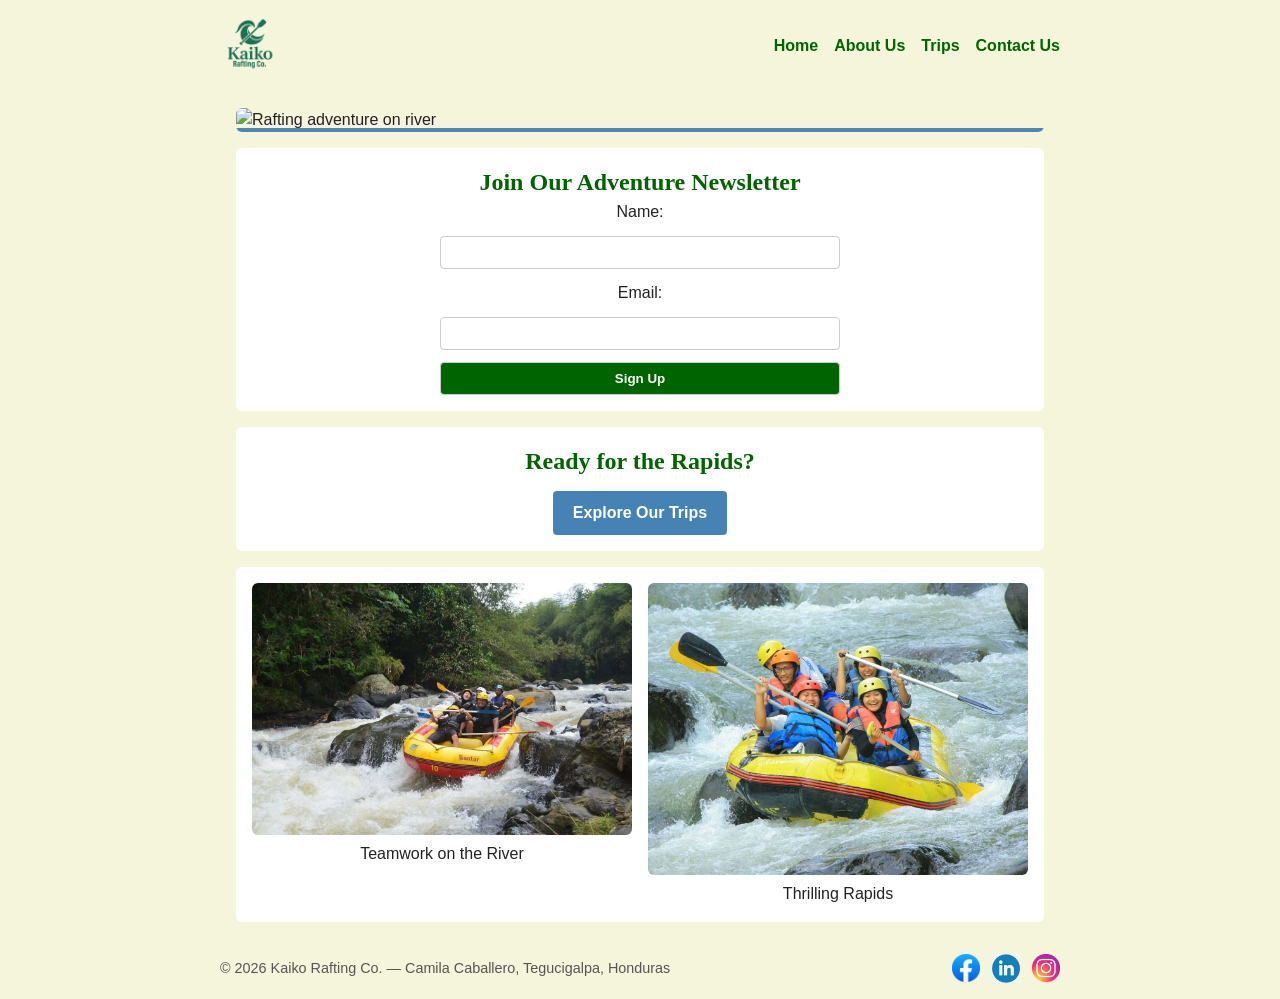
==== wwr/index.html @ 044cdede "modified archives" ====
<!doctype html>
<html lang="en">

<head>
    <meta charset="utf-8">
    <meta name="viewport" content="width=device-width, initial-scale=1">
    <meta name="description"
      content="Kaiko Rafting Co. offers thrilling rafting adventures, expert guides, and unforgettable experiences.">
    <meta name="author" content="Camila Caballero">
    <title>Kaiko Rafting Co. - Home</title>
    <link rel="stylesheet" href="styles/rafting.css">
</head>

<body>
    <header>
        <div class="logo">
            <img src="images/kaiko.png" alt="Kaiko Rafting Co. logo">
        </div>
        <nav class="mainnav">
            <a href="index.html">Home</a>
            <a href="about.html">About Us</a>
            <a href="trips.html">Trips</a>
            <a href="contact.html">Contact Us</a>
        </nav>
    </header>

    <main>
        <div class="hero">
            <img src="images/hero-home.jpg" alt="Rafting adventure on river">
            <h1>Life is a Journey</h1>
        </div>

        <section class="newsletter">
            <h2>Join Our Adventure Newsletter</h2>
            <form>
                <label for="name">Name:</label>
                <input type="text" id="name" name="name" required>
                <label for="email">Email:</label>
                <input type="email" id="email" name="email" required>
                <button type="submit">Sign Up</button>
            </form>
        </section>

        <section class="cta">
            <h2>Ready for the Rapids?</h2>
            <a href="trips.html">Explore Our Trips</a>
        </section>

        <section class="adventure">
            <figure>
                <img src="images/adventure1.jpg" alt="Rafting team">
                <figcaption>Teamwork on the River</figcaption>
            </figure>
            <figure>
                <img src="images/adventure2.jpg" alt="River rapids">
                <figcaption>Thrilling Rapids</figcaption>
            </figure>
        </section>
    </main>

    <footer>
        <p>© 2026 Kaiko Rafting Co. — Camila Caballero, Tegucigalpa, Honduras</p>
        <nav class="socialmedia">
            <a href="#"><img src="images/facebook.png" alt="Facebook"></a>
            <a href="#"><img src="images/linkedin.png" alt="LinkedIn"></a>
            <a href="#"><img src="images/instagram.png" alt="Instagram"></a>
        </nav>
    </footer>
</body>

</html>
---- wwr/styles/rafting.css ----
:root {
    --primary-color: #006400;
    --accent1-color: steelblue;
    --accent2-color: beige;
    --body-font: "Segoe UI", Roboto, Arial, sans-serif;
    --heading-font: "Georgia", "Times New Roman", serif;
    --max-width: 840px;
}

* {
    margin: 0;
    padding: 0;
    box-sizing: border-box;
}

body {
    font-family: var(--body-font);
    color: #222;
    background-color: var(--accent2-color);
    line-height: 1.5;
}

header,
main,
footer {
    max-width: var(--max-width);
    margin: 0 auto;
    padding: 0 16px;
}

header {
    display: grid;
    grid-template-columns: 150px auto;
    align-items: center;
    padding: 16px 0;
}

.logo img {
    height: 60px;
    width: auto;
    display: block;
}

nav.mainnav {
    display: flex;
    justify-content: flex-end;
    gap: 16px;
}

nav.mainnav a {
    text-decoration: none;
    color: var(--primary-color);
    font-weight: 600;
}

h1,
h2 {
    font-family: var(--heading-font);
    color: var(--primary-color);
}

.hero {
    position: relative;
    margin-top: 16px;
    overflow: hidden;
    border-radius: 6px;
}

.hero img {
    display: block;
    width: 100%;
    height: auto;
}

.hero h1 {
    position: absolute;
    top: 20px;
    left: 0;
    right: 0;
    padding: 12px;
    text-align: center;
    background-color: var(--accent1-color);
    color: var(--accent2-color);
    font-size: 2rem;
    opacity: 0.95;
}

.hero article {
    position: absolute;
    bottom: 16px;
    left: 16px;
    right: 16px;
    background-color: rgba(255, 255, 255, 0.92);
    padding: 12px;
    border-radius: 4px;
}

.hero article img {
    float: right;
    width: 125px;
    margin-left: 12px;
    border-radius: 4px;
}

.history {
    display: grid;
    grid-template-columns: 1fr 1fr;
    gap: 16px;
    background-color: white;
    border-radius: 6px;
    padding: 16px;
    margin-bottom: 16px;
}

.history img {
    width: 100%;
    border-radius: 6px;
}

.adventure {
    display: grid;
    grid-template-columns: repeat(auto-fit, minmax(160px, 1fr));
    gap: 16px;
    background-color: white;
    border-radius: 6px;
    padding: 16px;
    margin-bottom: 16px;
}

.adventure figure {
    text-align: center;
}

.adventure img {
    width: 100%;
    border-radius: 6px;
}

footer {
    display: flex;
    justify-content: space-between;
    align-items: center;
    padding: 16px 0;
    font-size: 0.9rem;
    color: #555;
}

.socialmedia {
    display: flex;
    gap: 12px;
}

.socialmedia a {
    text-decoration: none;
}

.socialmedia img {
    width: 28px;
    height: auto;
    vertical-align: middle;
}

@media (max-width: 900px) {

    header,
    main,
    footer {
        max-width: 95%;
    }

    .hero h1 {
        font-size: 1.5rem;
    }

    .hero article img {
        width: 100px;
    }

    .history {
        grid-template-columns: 1fr;
    }

    .adventure {
        grid-template-columns: 1fr 1fr;
    }
}

.company-info,
.contact-form,
.employees {
    background-color: white;
    border-radius: 6px;
    padding: 16px;
    margin-bottom: 16px;
}

.contact-form form {
    display: grid;
    gap: 12px;
}

.contact-form input,
.contact-form textarea,
.contact-form button {
    padding: 8px;
    border: 1px solid #ccc;
    border-radius: 4px;
}

.contact-form button {
    background-color: var(--primary-color);
    color: white;
    font-weight: bold;
    cursor: pointer;
}

.employees {
    display: grid;
    grid-template-columns: repeat(auto-fit, minmax(200px, 1fr));
    gap: 16px;
    text-align: center;
}

.employees img {
    width: 100%;
    border-radius: 6px;
}

.map {
    width: 100%;
    max-width: 100%;
    border: none;
}

.newsletter,
.cta {
    background-color: white;
    border-radius: 6px;
    padding: 16px;
    margin: 16px 0;
    text-align: center;
}

.newsletter form {
    display: grid;
    gap: 12px;
    max-width: 400px;
    margin: 0 auto;
}

.newsletter input,
.newsletter button {
    padding: 8px;
    border: 1px solid #ccc;
    border-radius: 4px;
}

.newsletter button {
    background-color: var(--primary-color);
    color: white;
    font-weight: bold;
    cursor: pointer;
}

.cta a {
    display: inline-block;
    margin-top: 12px;
    padding: 10px 20px;
    background-color: var(--accent1-color);
    color: white;
    text-decoration: none;
    border-radius: 4px;
    font-weight: bold;
}
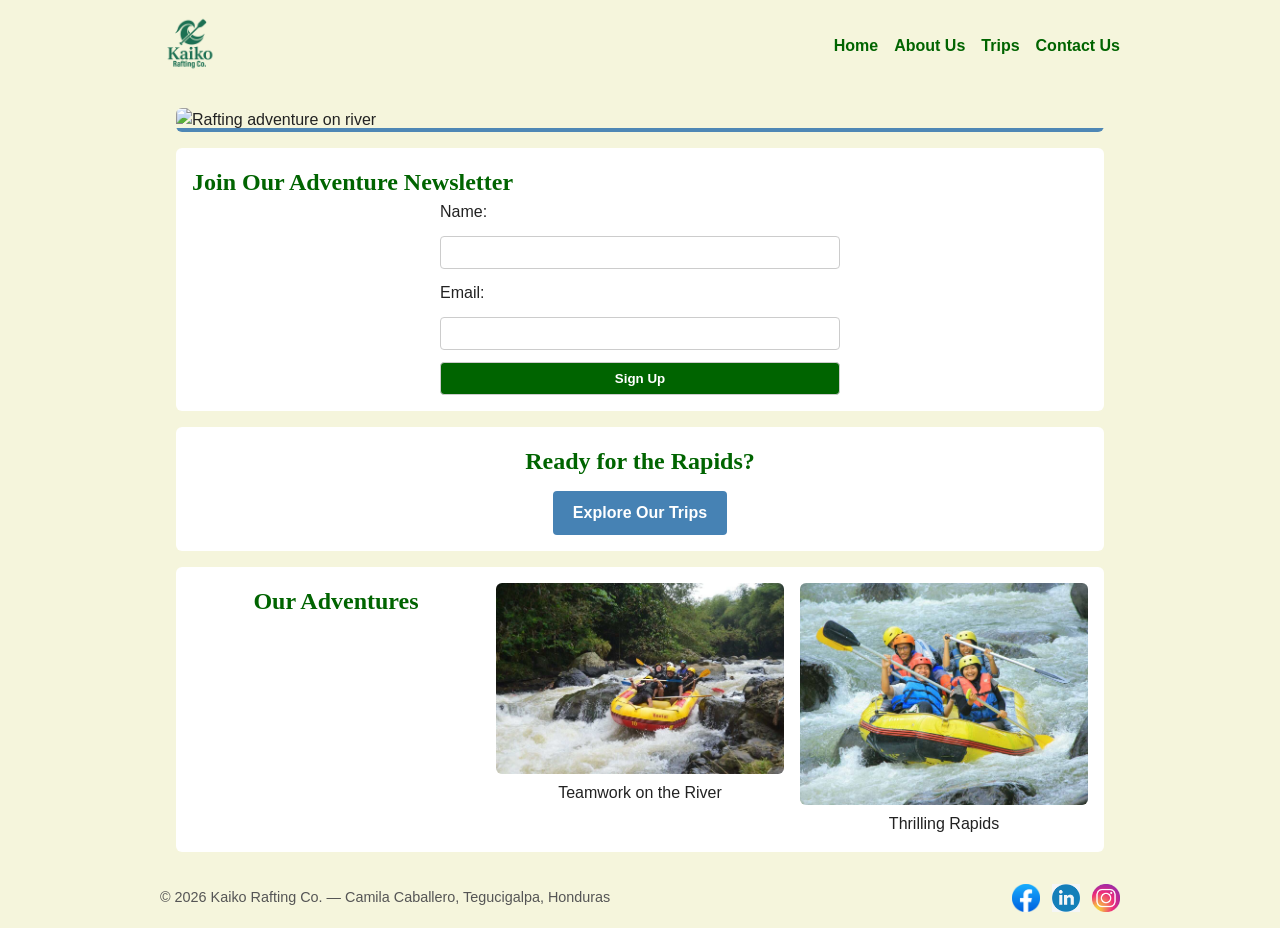
==== commit 8ce33fa0: "modified" ====
--- a/wwr/index.html
+++ b/wwr/index.html
@@ -47,12 +47,13 @@
         </section>
 
         <section class="adventure">
+            <h2>Our Adventures</h2>
             <figure>
-                <img src="images/adventure1.jpg" alt="Rafting team">
+                <img src="images/adventure1.jpg" alt="Rafting team working together">
                 <figcaption>Teamwork on the River</figcaption>
             </figure>
             <figure>
-                <img src="images/adventure2.jpg" alt="River rapids">
+                <img src="images/adventure2.jpg" alt="Rafting through thrilling river rapids">
                 <figcaption>Thrilling Rapids</figcaption>
             </figure>
         </section>
--- a/wwr/styles/rafting.css
+++ b/wwr/styles/rafting.css
@@ -4,7 +4,7 @@
     --accent2-color: beige;
     --body-font: "Segoe UI", Roboto, Arial, sans-serif;
     --heading-font: "Georgia", "Times New Roman", serif;
-    --max-width: 840px;
+    --max-width: 960px;
 }
 
 * {
@@ -59,6 +59,7 @@
     color: var(--primary-color);
 }
 
+/* Hero */
 .hero {
     position: relative;
     margin-top: 16px;
@@ -85,162 +86,72 @@
     opacity: 0.95;
 }
 
-.hero article {
-    position: absolute;
-    bottom: 16px;
-    left: 16px;
-    right: 16px;
-    background-color: rgba(255, 255, 255, 0.92);
-    padding: 12px;
-    border-radius: 4px;
-}
-
-.hero article img {
-    float: right;
-    width: 125px;
-    margin-left: 12px;
-    border-radius: 4px;
-}
-
-.history {
-    display: grid;
-    grid-template-columns: 1fr 1fr;
-    gap: 16px;
-    background-color: white;
-    border-radius: 6px;
-    padding: 16px;
-    margin-bottom: 16px;
-}
-
-.history img {
-    width: 100%;
-    border-radius: 6px;
-}
-
-.adventure {
-    display: grid;
-    grid-template-columns: repeat(auto-fit, minmax(160px, 1fr));
-    gap: 16px;
-    background-color: white;
-    border-radius: 6px;
-    padding: 16px;
-    margin-bottom: 16px;
-}
-
-.adventure figure {
-    text-align: center;
-}
-
-.adventure img {
-    width: 100%;
-    border-radius: 6px;
-}
-
-footer {
-    display: flex;
-    justify-content: space-between;
-    align-items: center;
-    padding: 16px 0;
-    font-size: 0.9rem;
-    color: #555;
-}
-
-.socialmedia {
-    display: flex;
-    gap: 12px;
-}
-
-.socialmedia a {
-    text-decoration: none;
-}
-
-.socialmedia img {
-    width: 28px;
-    height: auto;
-    vertical-align: middle;
-}
-
-@media (max-width: 900px) {
-
-    header,
-    main,
-    footer {
-        max-width: 95%;
-    }
-
-    .hero h1 {
-        font-size: 1.5rem;
-    }
-
-    .hero article img {
-        width: 100px;
-    }
-
-    .history {
-        grid-template-columns: 1fr;
-    }
-
-    .adventure {
-        grid-template-columns: 1fr 1fr;
-    }
-}
-
+/* Sections */
+.history,
+.adventure,
 .company-info,
 .contact-form,
-.employees {
-    background-color: white;
-    border-radius: 6px;
-    padding: 16px;
-    margin-bottom: 16px;
-}
-
-.contact-form form {
-    display: grid;
-    gap: 12px;
-}
-
-.contact-form input,
-.contact-form textarea,
-.contact-form button {
-    padding: 8px;
-    border: 1px solid #ccc;
-    border-radius: 4px;
-}
-
-.contact-form button {
-    background-color: var(--primary-color);
-    color: white;
-    font-weight: bold;
-    cursor: pointer;
-}
-
-.employees {
-    display: grid;
-    grid-template-columns: repeat(auto-fit, minmax(200px, 1fr));
-    gap: 16px;
-    text-align: center;
-}
-
-.employees img {
-    width: 100%;
-    border-radius: 6px;
-}
-
-.map {
-    width: 100%;
-    max-width: 100%;
-    border: none;
-}
-
+.employees,
 .newsletter,
-.cta {
+.cta,
+.trip,
+.trip-table {
     background-color: white;
     border-radius: 6px;
     padding: 16px;
     margin: 16px 0;
-    text-align: center;
-}
-
+}
+
+/* Grid layouts */
+.history {
+    display: grid;
+    grid-template-columns: 1fr 1fr;
+    gap: 16px;
+}
+
+.history img {
+    width: 100%;
+    border-radius: 6px;
+}
+
+.adventure {
+    display: grid;
+    grid-template-columns: repeat(auto-fit, minmax(160px, 1fr));
+    gap: 16px;
+    text-align: center;
+}
+
+.adventure img {
+    width: 100%;
+    border-radius: 6px;
+}
+
+.employees {
+    display: grid;
+    grid-template-columns: repeat(auto-fit, minmax(200px, 1fr));
+    gap: 16px;
+    text-align: center;
+}
+
+.employees img {
+    width: 100%;
+    border-radius: 6px;
+}
+
+.trips-grid {
+    display: grid;
+    grid-template-columns: repeat(auto-fit, minmax(250px, 1fr));
+    gap: 16px;
+}
+
+.trip img {
+    width: 100%;
+    border-radius: 6px;
+    margin-bottom: 12px;
+}
+
+/* Forms */
+.contact-form form,
 .newsletter form {
     display: grid;
     gap: 12px;
@@ -248,6 +159,9 @@
     margin: 0 auto;
 }
 
+.contact-form input,
+.contact-form textarea,
+.contact-form button,
 .newsletter input,
 .newsletter button {
     padding: 8px;
@@ -255,11 +169,17 @@
     border-radius: 4px;
 }
 
+.contact-form button,
 .newsletter button {
     background-color: var(--primary-color);
     color: white;
     font-weight: bold;
     cursor: pointer;
+}
+
+/* CTA */
+.cta {
+    text-align: center;
 }
 
 .cta a {
@@ -271,4 +191,60 @@
     text-decoration: none;
     border-radius: 4px;
     font-weight: bold;
+}
+
+/* Table */
+.trip-table table {
+    width: 100%;
+    border-collapse: collapse;
+}
+
+.trip-table th,
+.trip-table td {
+    border: 1px solid #ccc;
+    padding: 8px;
+    text-align: center;
+}
+
+/* Footer */
+footer {
+    display: flex;
+    justify-content: space-between;
+    align-items: center;
+    padding: 16px 0;
+    font-size: 0.9rem;
+    color: #555;
+}
+
+.socialmedia {
+    display: flex;
+    gap: 12px;
+}
+
+.socialmedia img {
+    width: 28px;
+    height: auto;
+    vertical-align: middle;
+}
+
+/* Responsive */
+@media (max-width: 900px) {
+
+    header,
+    main,
+    footer {
+        max-width: 95%;
+    }
+
+    .hero h1 {
+        font-size: 1.5rem;
+    }
+
+    .history {
+        grid-template-columns: 1fr;
+    }
+
+    .adventure {
+        grid-template-columns: 1fr 1fr;
+    }
 }
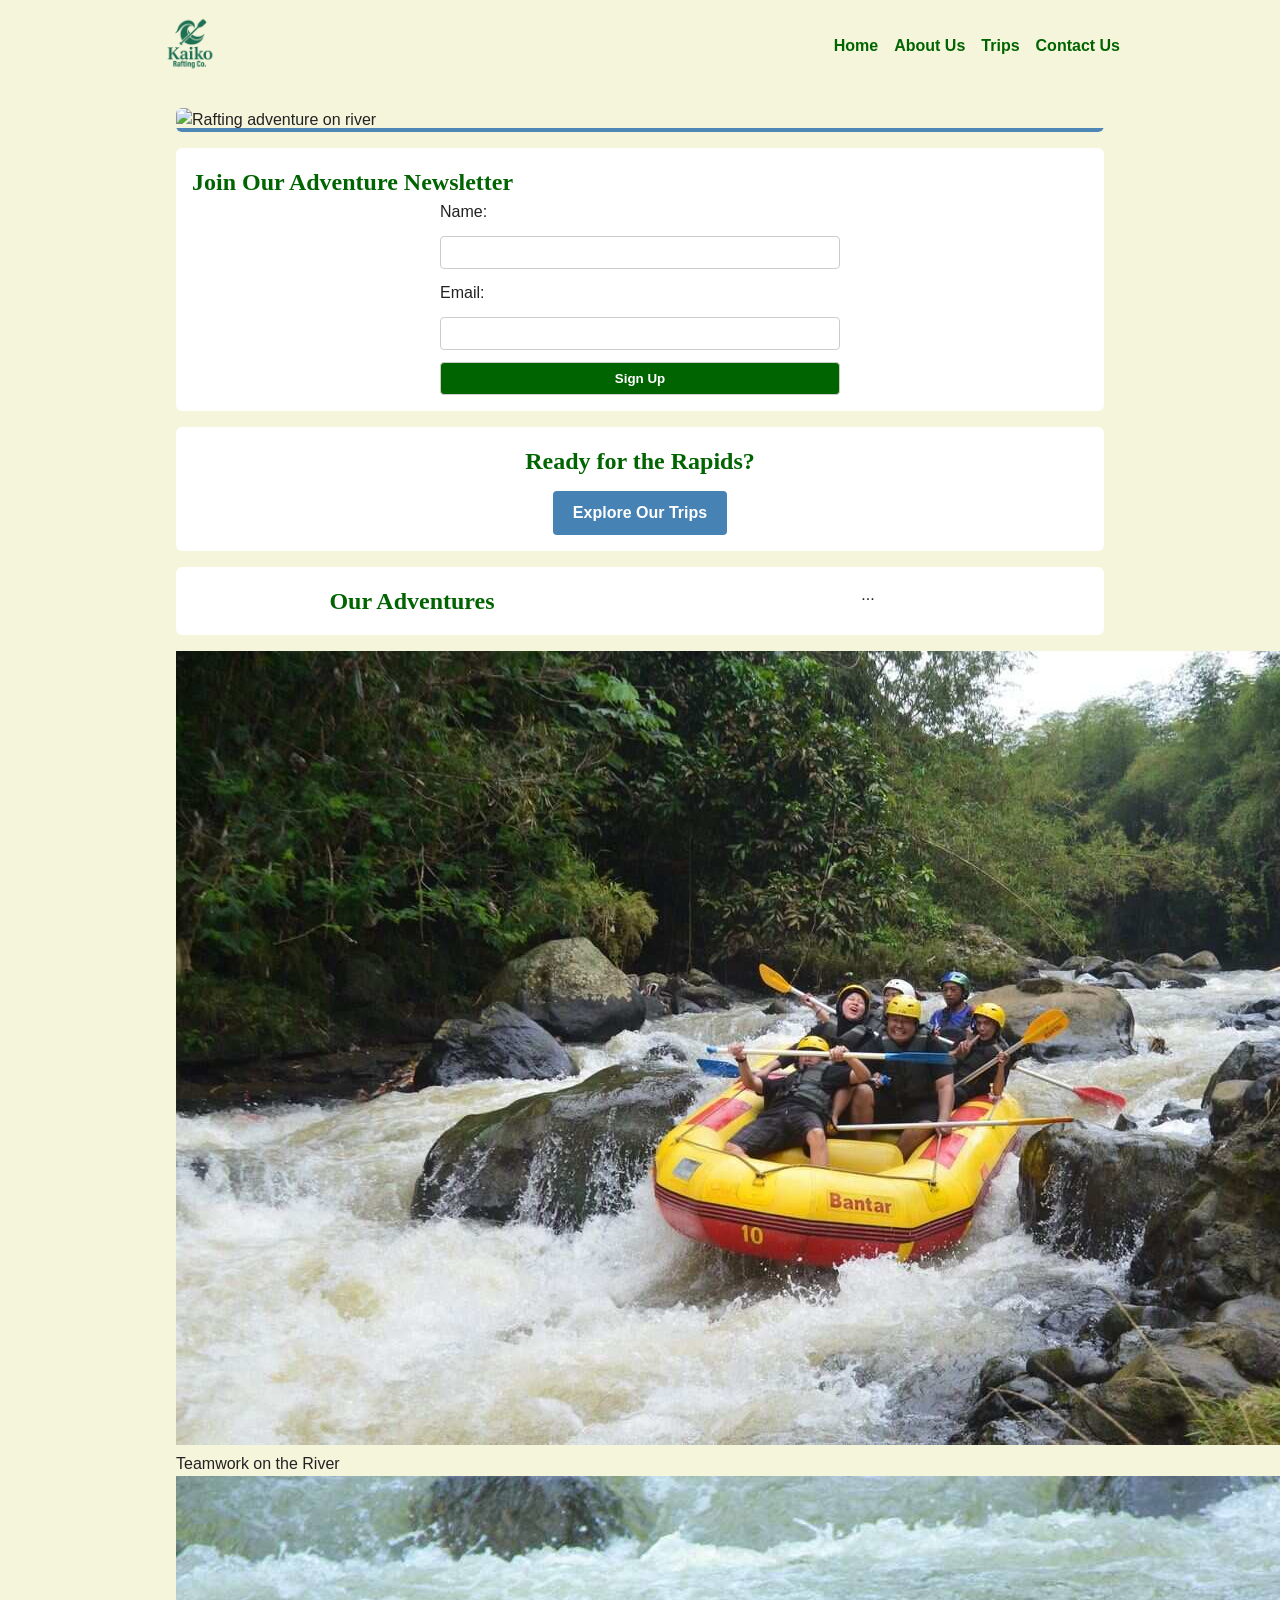
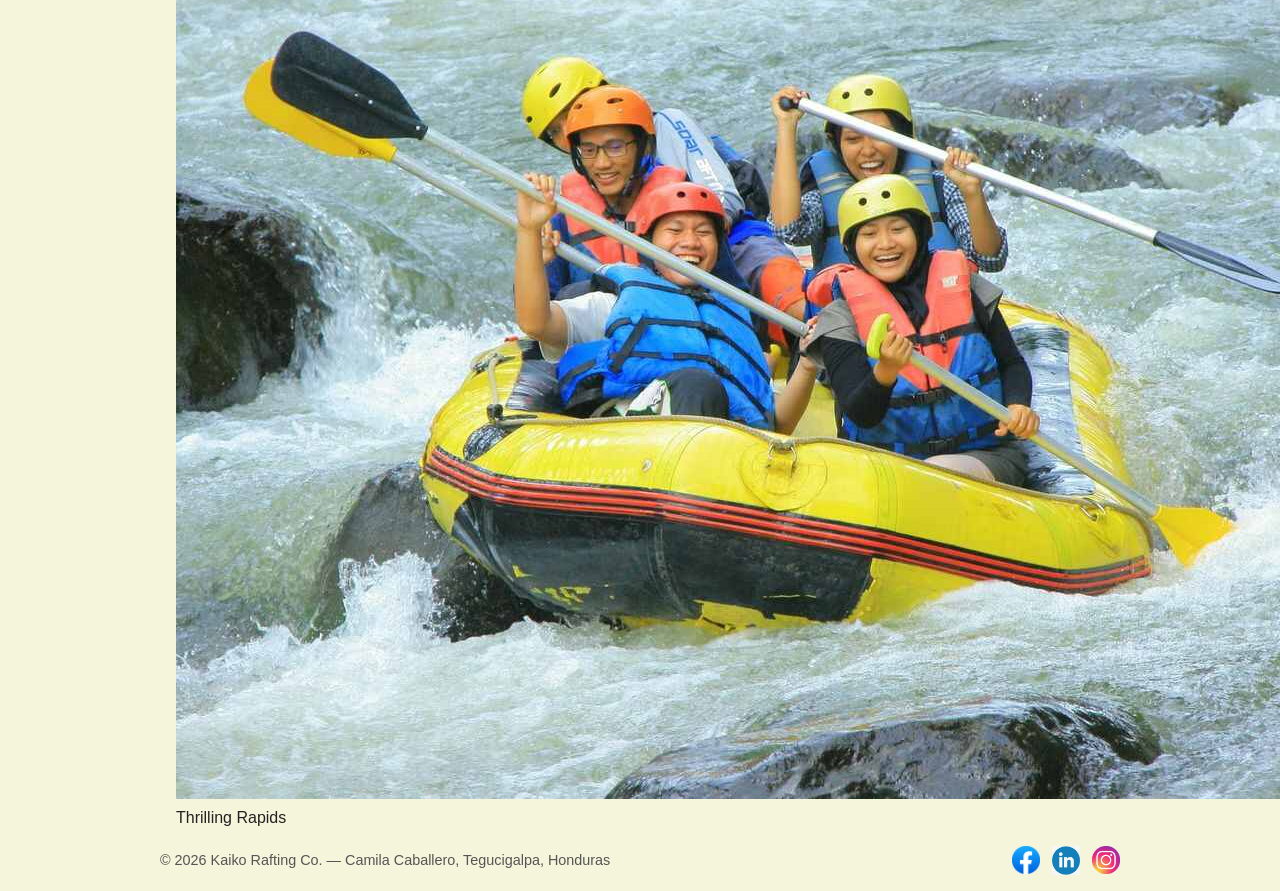
==== commit 35d037d4: "fixed 1" ====
--- a/wwr/index.html
+++ b/wwr/index.html
@@ -48,14 +48,17 @@
 
         <section class="adventure">
             <h2>Our Adventures</h2>
-            <figure>
-                <img src="images/adventure1.jpg" alt="Rafting team working together">
-                <figcaption>Teamwork on the River</figcaption>
-            </figure>
-            <figure>
-                <img src="images/adventure2.jpg" alt="Rafting through thrilling river rapids">
-                <figcaption>Thrilling Rapids</figcaption>
-            </figure>
+            ...
+        </section>
+
+        <figure>
+            <img src="images/adventure1.jpg" alt="Rafting team working together">
+            <figcaption>Teamwork on the River</figcaption>
+        </figure>
+        <figure>
+            <img src="images/adventure2.jpg" alt="Rafting through thrilling river rapids">
+            <figcaption>Thrilling Rapids</figcaption>
+        </figure>
         </section>
     </main>
 
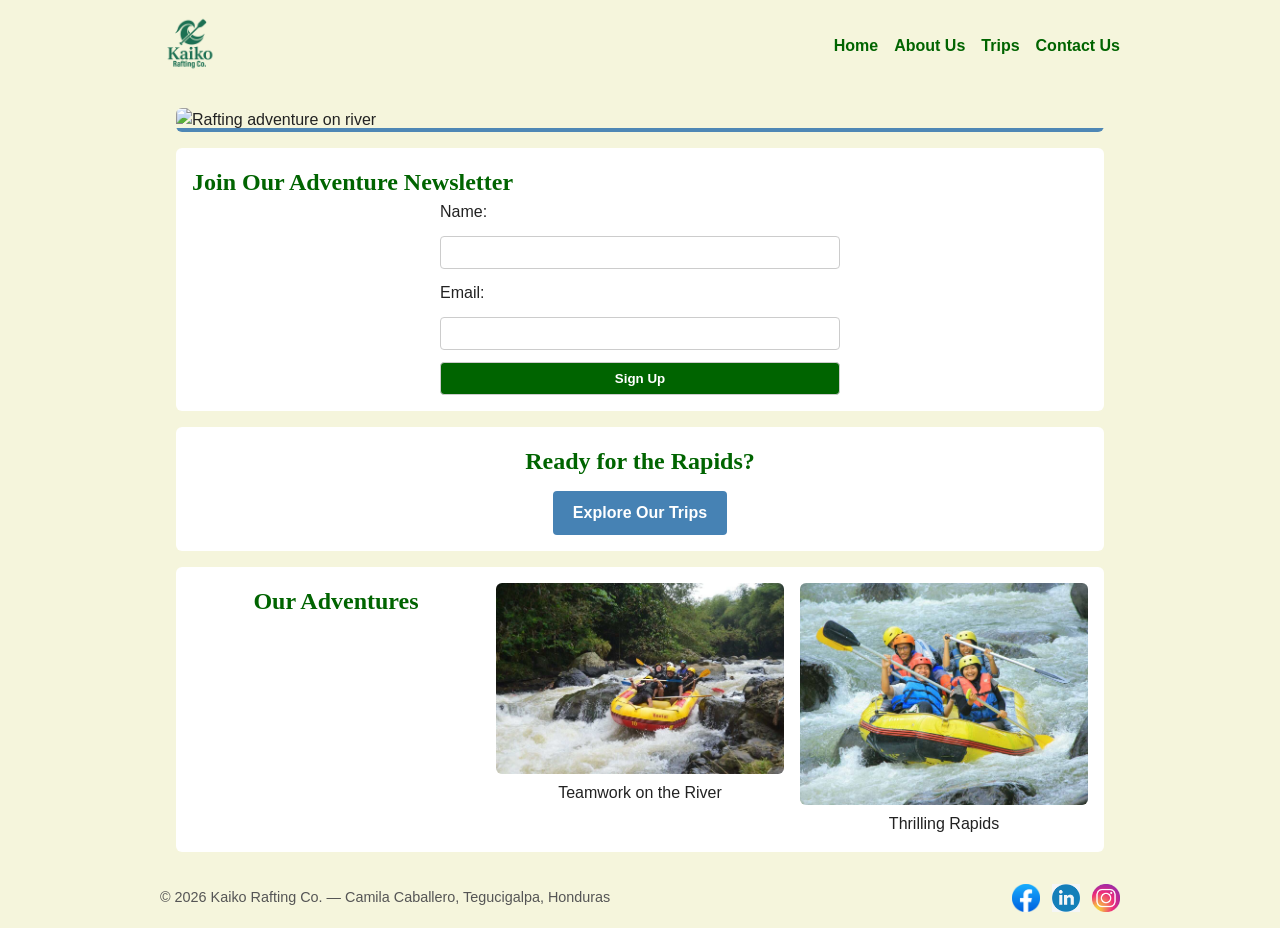
==== commit 76d547c8: "modifiedd" ====
--- a/wwr/index.html
+++ b/wwr/index.html
@@ -48,17 +48,14 @@
 
         <section class="adventure">
             <h2>Our Adventures</h2>
-            ...
-        </section>
-
-        <figure>
-            <img src="images/adventure1.jpg" alt="Rafting team working together">
-            <figcaption>Teamwork on the River</figcaption>
-        </figure>
-        <figure>
-            <img src="images/adventure2.jpg" alt="Rafting through thrilling river rapids">
-            <figcaption>Thrilling Rapids</figcaption>
-        </figure>
+            <figure>
+                <img src="images/adventure1.jpg" alt="Rafting team working together">
+                <figcaption>Teamwork on the River</figcaption>
+            </figure>
+            <figure>
+                <img src="images/adventure2.jpg" alt="Rafting through thrilling river rapids">
+                <figcaption>Thrilling Rapids</figcaption>
+            </figure>
         </section>
     </main>
 
--- a/wwr/styles/rafting.css
+++ b/wwr/styles/rafting.css
@@ -59,7 +59,6 @@
     color: var(--primary-color);
 }
 
-/* Hero */
 .hero {
     position: relative;
     margin-top: 16px;
@@ -86,7 +85,6 @@
     opacity: 0.95;
 }
 
-/* Sections */
 .history,
 .adventure,
 .company-info,
@@ -102,7 +100,6 @@
     margin: 16px 0;
 }
 
-/* Grid layouts */
 .history {
     display: grid;
     grid-template-columns: 1fr 1fr;
@@ -150,7 +147,6 @@
     margin-bottom: 12px;
 }
 
-/* Forms */
 .contact-form form,
 .newsletter form {
     display: grid;
@@ -177,7 +173,6 @@
     cursor: pointer;
 }
 
-/* CTA */
 .cta {
     text-align: center;
 }
@@ -193,7 +188,6 @@
     font-weight: bold;
 }
 
-/* Table */
 .trip-table table {
     width: 100%;
     border-collapse: collapse;
@@ -206,7 +200,6 @@
     text-align: center;
 }
 
-/* Footer */
 footer {
     display: flex;
     justify-content: space-between;
@@ -227,7 +220,6 @@
     vertical-align: middle;
 }
 
-/* Responsive */
 @media (max-width: 900px) {
 
     header,
